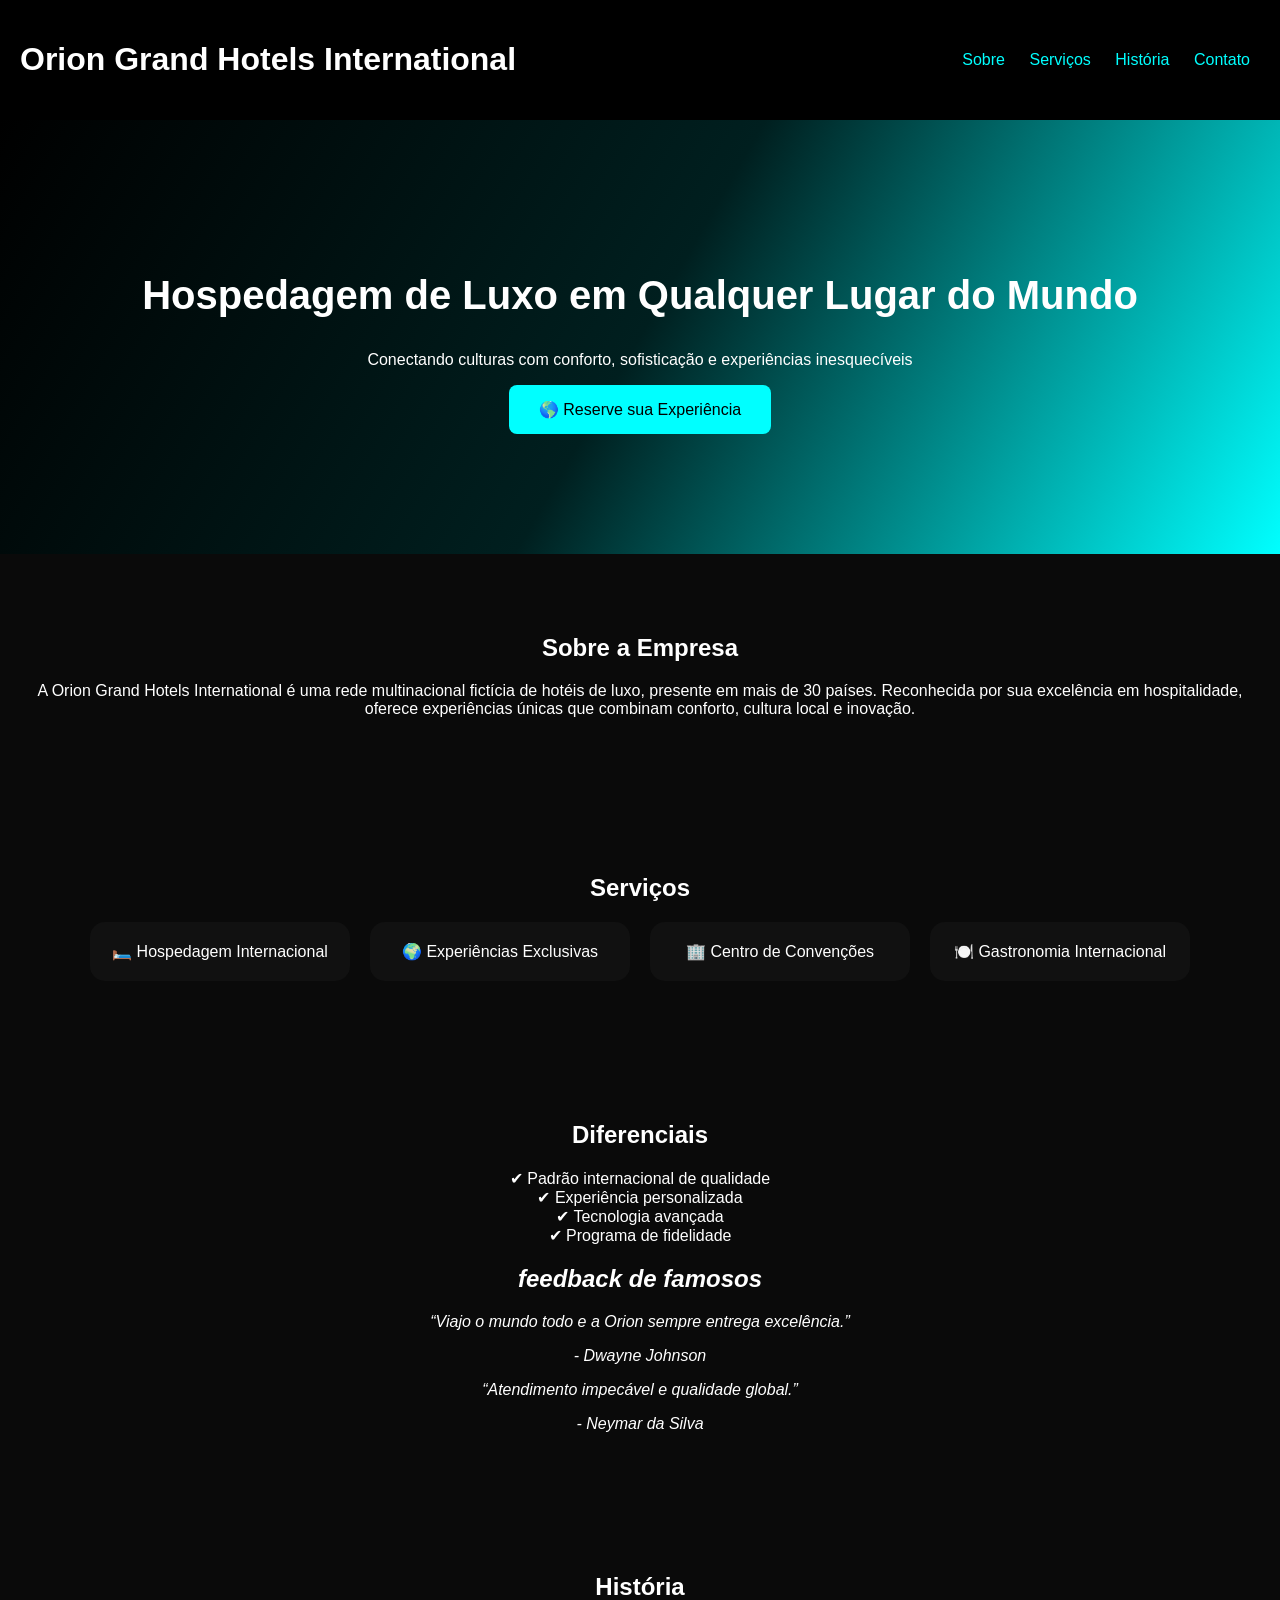
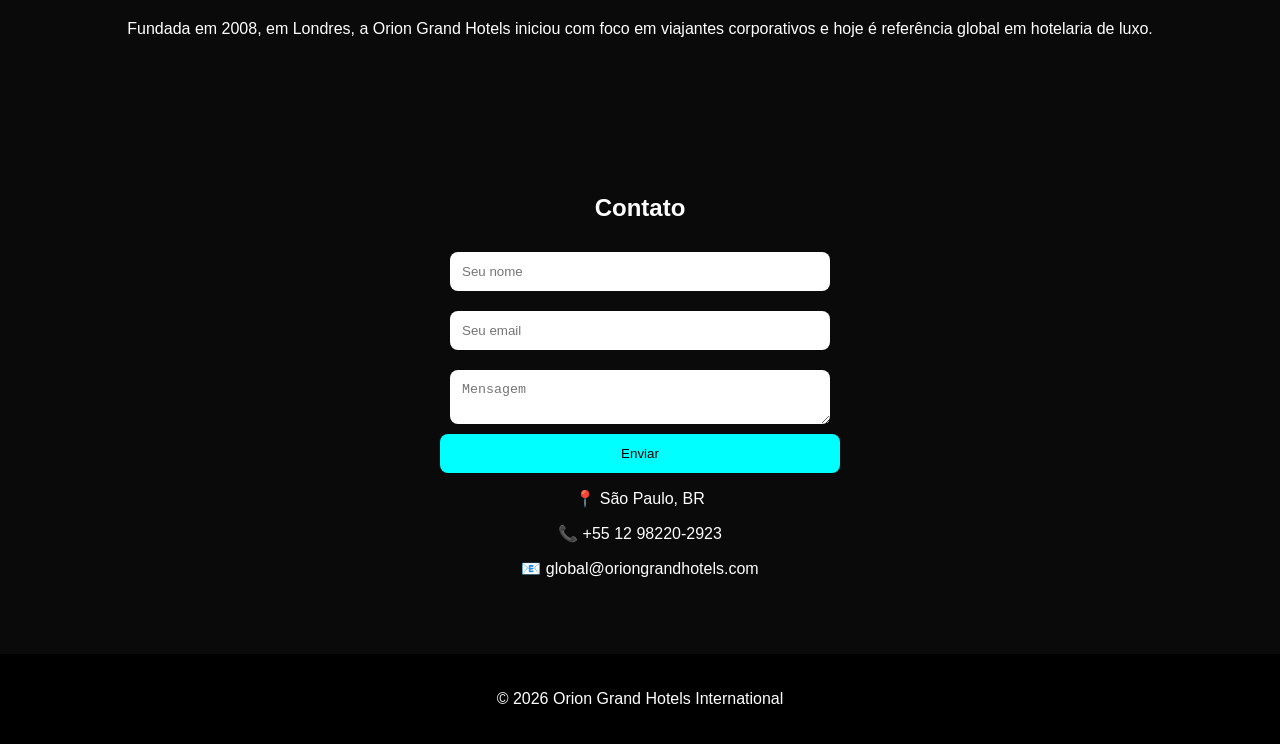
==== atvdd empresa fictícia/empresa.html @ 9efac279 "Add files via upload ATVDD empresa fictícia" ====
<!DOCTYPE html>
<html lang="pt-br">
<head>
  <meta charset="UTF-8">
  <title>Orion Grand Hotels</title>
  <link rel="stylesheet" href="style.css">
</head>


<body>
<header>
  <h1>Orion Grand Hotels International</h1>
  <nav>

    <a href="#sobre">Sobre</a>
    <a href="#servicos">Serviços</a>
    <a href="#historia">História</a>
    <a href="#contato">Contato</a>
  </nav>
</header>

<section class="hero">
  <h2>Hospedagem de Luxo em Qualquer Lugar do Mundo</h2>
  <p>Conectando culturas com conforto, sofisticação e experiências inesquecíveis</p>
  <button onclick="scrollToContato()">🌎 Reserve sua Experiência</button>
</section>

<section id="sobre">
  <h2>Sobre a Empresa</h2>
  <p>
    A Orion Grand Hotels International é uma rede multinacional fictícia de hotéis de luxo, presente em mais de 30 países. 
    Reconhecida por sua excelência em hospitalidade, oferece experiências únicas que combinam conforto, cultura local e inovação.
  </p>
</section>

<section id="servicos">
  <h2>Serviços</h2>
  <div class="cards">
    <div class="card">🛏️ Hospedagem Internacional</div>
    <div class="card">🌍 Experiências Exclusivas</div>
    <div class="card">🏢 Centro de Convenções</div>
    <div class="card">🍽️ Gastronomia Internacional</div>


  </div>
</section>

<section id="diferenciais">
  <h2>Diferenciais</h2>
  <ul>
    <li>✔ Padrão internacional de qualidade</li>
    <li>✔ Experiência personalizada</li>
    <li>✔ Tecnologia avançada</li>
    <li>✔ Programa de fidelidade</li>
  </ul>

  <div class="depoimentos">
    <h2>feedback de famosos</h2>
    <p>“Viajo o mundo todo e a Orion sempre entrega excelência.”</p>
    <span>- Dwayne Johnson</span>

    <p>“Atendimento impecável e qualidade global.”</p>
    <span>- Neymar da Silva </span>
  </div>
</section>

<section id="historia">
  <h2>História</h2>
  <p>
    Fundada em 2008, em Londres, a Orion Grand Hotels iniciou com foco em viajantes corporativos e hoje é referência global em hotelaria de luxo.
  </p>
</section>

<section id="contato">
  <h2>Contato</h2>
  <form onsubmit="enviarMensagem(event)">
    <input type="text" placeholder="Seu nome" required>
    <input type="email" placeholder="Seu email" required>
    <textarea placeholder="Mensagem"></textarea>
    <button type="submit">Enviar</button>
  </form>

  <div class="info">
    <p>📍 São Paulo, BR</p>
    <p>📞 +55 12 98220-2923</p>
    <p>📧 global@oriongrandhotels.com</p>
  </div>
</section>

<footer>
  <p>© 2026 Orion Grand Hotels International</p>
</footer>

<script src="script.js"></script>
</body>
</html>
---- atvdd empresa fictícia/style.css ----
body {
  margin: 0;
  font-family: Arial, sans-serif;
  background: #0a0a0a;
  color: white;
}

header {
  display: flex;
  justify-content: space-between;
  align-items: center;
  padding: 20px;
  background: black;
}

nav a {
  margin: 10px;
  color: cyan;
  text-decoration: none;
  transition: 0.3s;
}

nav a:hover {
  color: white;
}

.hero {
  text-align: center;
  padding: 120px 20px;
  background: linear-gradient(120deg, #000, #001f1f, #0ff);
}

.hero h2 {
  font-size: 40px;
}

.hero button {
  padding: 15px 30px;
  border: none;
  background: cyan;
  color: black;
  cursor: pointer;
  font-size: 16px;
  border-radius: 8px;
  transition: 0.3s;
}

.hero button:hover {
  background: white;
}

section {
  padding: 60px 20px;
  text-align: center;
}

.cards {
  display: flex;
  justify-content: center;
  flex-wrap: wrap;
  gap: 20px;
}

.card {
  background: #111;
  padding: 20px;
  border-radius: 15px;
  width: 220px;
  transition: 0.3s;
}

.card:hover {
  transform: translateY(-10px);
  box-shadow: 0 0 20px cyan;
}

ul {
  list-style: none;

  padding: 0;
}

.depoimentos {
  margin-top: 20px;
  font-style: italic;
}

form {
  display: flex;
  flex-direction: column;
  max-width: 400px;
  margin: auto;
}

form input, form textarea {
  margin: 10px;
  padding: 12px;
  border: none;
  border-radius: 8px;
}

form button {
  padding: 12px;
  background: cyan;
  border: none;
  border-radius: 8px;
  cursor: pointer;
}

footer {
  background: black;
  text-align: center;
  padding: 20px;
}
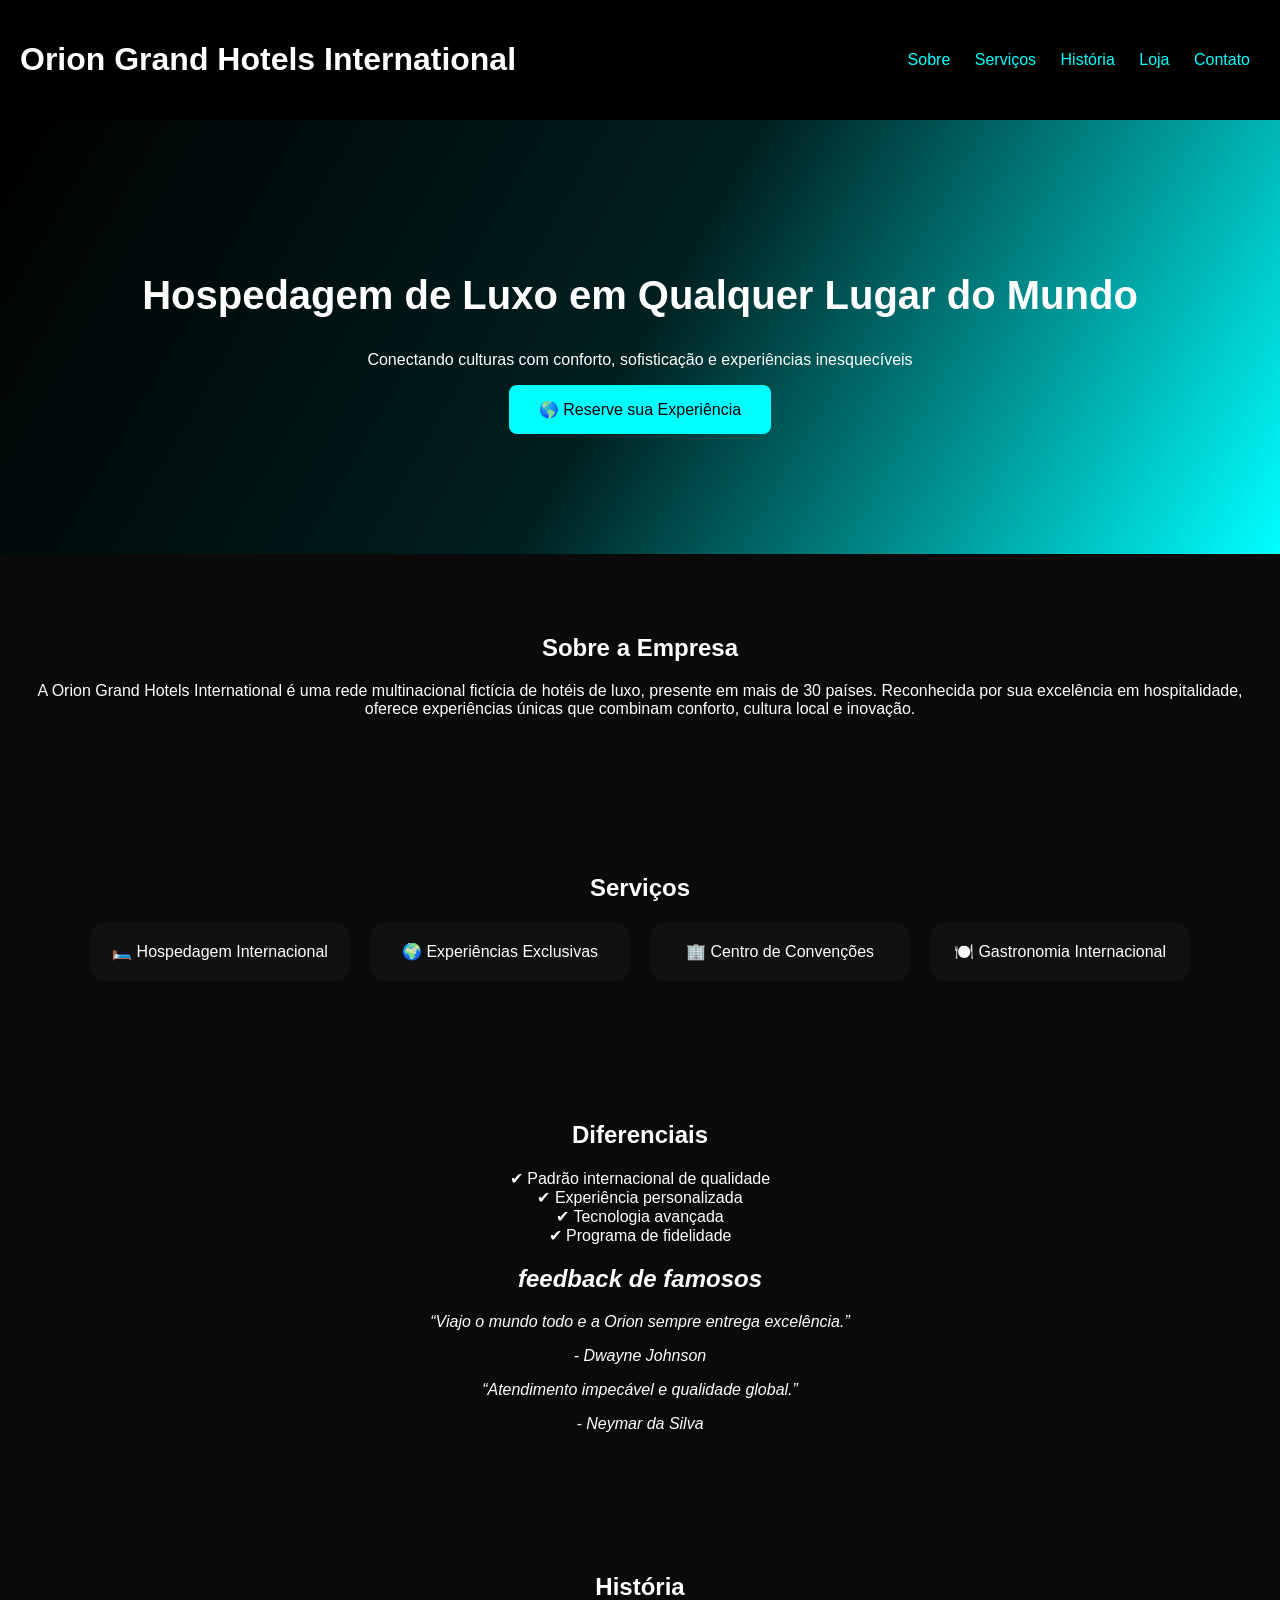
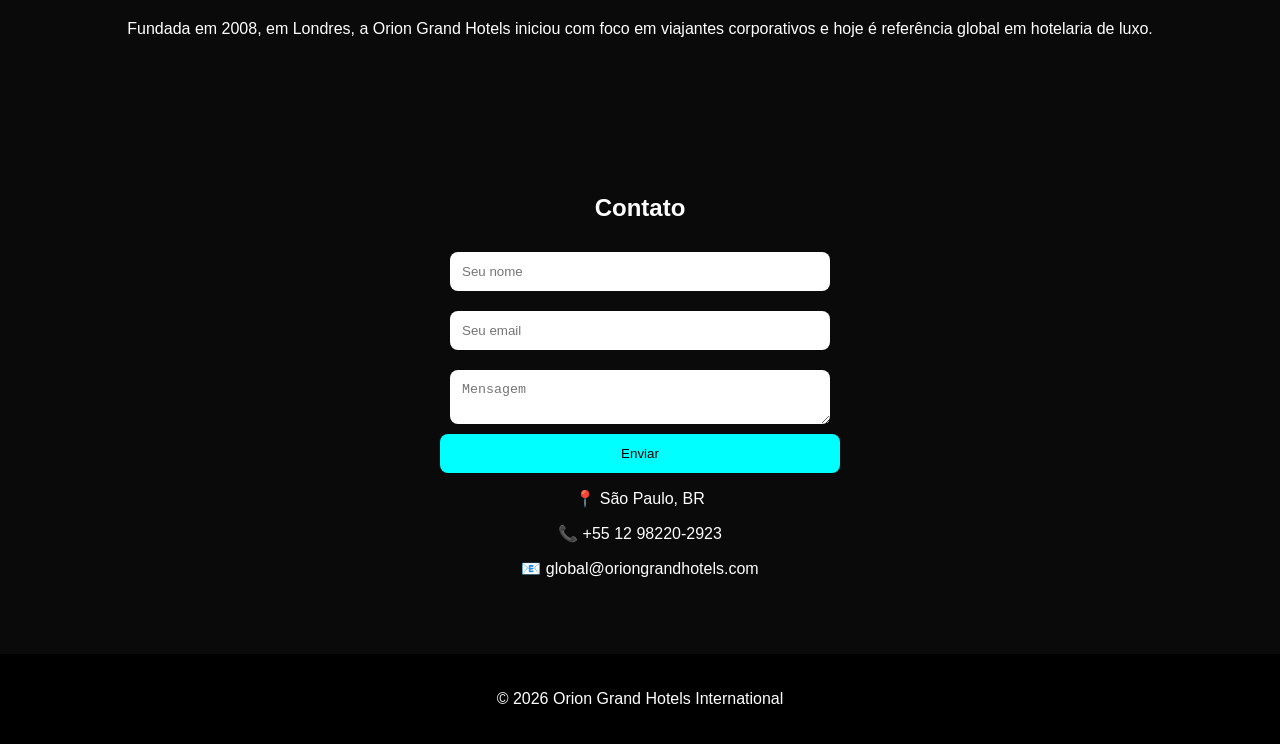
==== commit 1edb0e5a: "Add files via upload" ====
--- a/atvdd empresa fictícia/empresa.html
+++ b/atvdd empresa fictícia/empresa.html
@@ -11,10 +11,10 @@
 <header>
   <h1>Orion Grand Hotels International</h1>
   <nav>
-
     <a href="#sobre">Sobre</a>
     <a href="#servicos">Serviços</a>
     <a href="#historia">História</a>
+    <a href="loja.html" target="_blank">Loja</a>
     <a href="#contato">Contato</a>
   </nav>
 </header>
--- a/atvdd empresa fictícia/style.css
+++ b/atvdd empresa fictícia/style.css
@@ -113,3 +113,226 @@
   padding: 20px;
 }
 
+/* Carrinho */
+.carrinho-icon {
+  position: relative;
+  cursor: pointer;
+  font-size: 24px;
+  margin-left: 10px;
+  user-select: none;
+}
+
+.contador {
+  position: absolute;
+  top: -8px;
+  right: -10px;
+  background: cyan;
+  color: black;
+  border-radius: 50%;
+  width: 20px;
+  height: 20px;
+  font-size: 12px;
+  font-weight: bold;
+  display: flex;
+  align-items: center;
+  justify-content: center;
+}
+
+.carrinho-modal {
+  display: none;
+  position: fixed;
+  z-index: 1000;
+  left: 0;
+  top: 0;
+  width: 100%;
+  height: 100%;
+  background: rgba(0, 0, 0, 0.8);
+  justify-content: flex-end;
+}
+
+.carrinho-modal.ativo {
+  display: flex;
+}
+
+.carrinho-conteudo {
+  background: #111;
+  width: 350px;
+  height: 100%;
+  padding: 20px;
+  display: flex;
+  flex-direction: column;
+  box-shadow: -5px 0 20px rgba(0, 255, 255, 0.2);
+}
+
+.carrinho-header {
+  display: flex;
+  justify-content: space-between;
+  align-items: center;
+  border-bottom: 1px solid #333;
+  padding-bottom: 15px;
+  margin-bottom: 15px;
+}
+
+.carrinho-header h3 {
+  margin: 0;
+  color: cyan;
+}
+
+.fechar-carrinho {
+  font-size: 30px;
+  cursor: pointer;
+  color: white;
+  transition: 0.3s;
+}
+
+.fechar-carrinho:hover {
+  color: cyan;
+}
+
+.carrinho-itens {
+  flex: 1;
+  overflow-y: auto;
+}
+
+.carrinho-item {
+  display: flex;
+  justify-content: space-between;
+  align-items: center;
+  background: #1a1a1a;
+  padding: 10px;
+  border-radius: 8px;
+  margin-bottom: 10px;
+}
+
+.carrinho-item-info {
+  text-align: left;
+}
+
+.carrinho-item-nome {
+  font-weight: bold;
+  color: white;
+  font-size: 14px;
+}
+
+.carrinho-item-preco {
+  color: cyan;
+  font-size: 13px;
+}
+
+.remover-item {
+  background: transparent;
+  border: none;
+  color: red;
+  cursor: pointer;
+  font-size: 18px;
+}
+
+.carrinho-vazio {
+  color: #888;
+  text-align: center;
+  margin-top: 50px;
+}
+
+.carrinho-footer {
+  border-top: 1px solid #333;
+  padding-top: 15px;
+  margin-top: 15px;
+}
+
+.carrinho-total {
+  display: flex;
+  justify-content: space-between;
+  font-size: 18px;
+  margin-bottom: 15px;
+}
+
+.btn-finalizar {
+  width: 100%;
+  padding: 12px;
+  background: cyan;
+  border: none;
+  border-radius: 8px;
+  color: black;
+  font-weight: bold;
+  cursor: pointer;
+  transition: 0.3s;
+}
+
+.btn-finalizar:hover {
+  background: white;
+}
+
+/* Loja */
+#loja h2 {
+  margin-bottom: 10px;
+}
+
+#loja > p {
+  margin-bottom: 30px;
+  color: #ccc;
+}
+
+.produtos {
+  display: flex;
+  justify-content: center;
+  flex-wrap: wrap;
+  gap: 25px;
+  margin-top: 20px;
+}
+
+.produto {
+  background: #111;
+  border-radius: 15px;
+  padding: 20px;
+  width: 260px;
+  transition: 0.3s;
+  display: flex;
+  flex-direction: column;
+  align-items: center;
+}
+
+.produto img {
+  width: 100%;
+  border-radius: 10px;
+  margin-bottom: 15px;
+}
+
+.produto h3 {
+  margin: 0 0 10px 0;
+  color: cyan;
+}
+
+.produto p {
+  font-size: 14px;
+  color: #aaa;
+  margin-bottom: 10px;
+}
+
+.preco {
+  font-size: 20px;
+  font-weight: bold;
+  color: white;
+  margin-bottom: 15px;
+}
+
+.produto button {
+  padding: 10px 20px;
+  border: none;
+  background: cyan;
+  color: black;
+  cursor: pointer;
+  border-radius: 8px;
+  font-size: 14px;
+  transition: 0.3s;
+}
+
+.produto button:hover {
+  background: white;
+}
+
+.produto:hover {
+  transform: translateY(-10px);
+  box-shadow: 0 0 20px cyan;
+}
+
+
